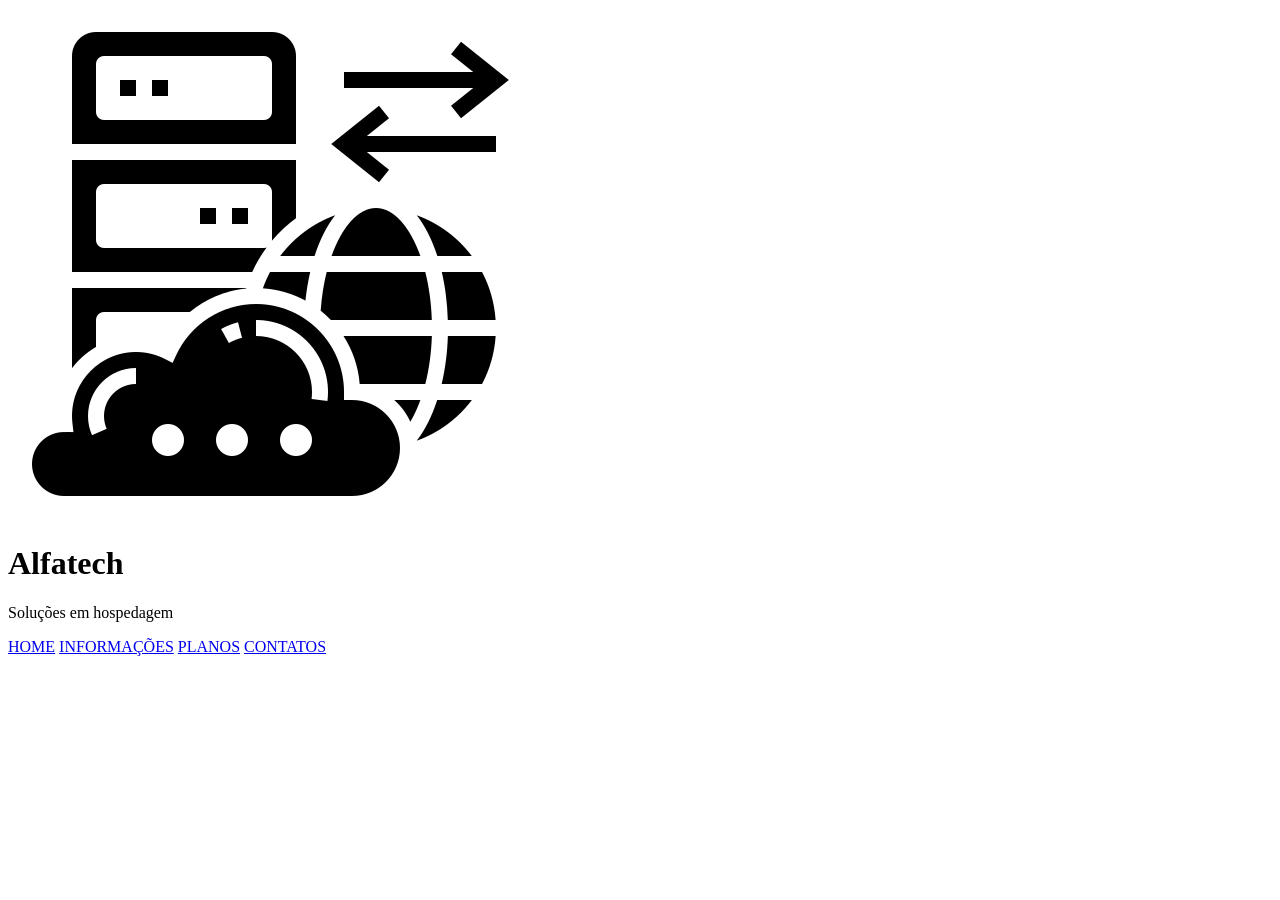
==== tabeladeprecos.html @ 84d1bc3e "Criação do cabeçalho da segunda página" ====
<!DOCTYPE html>
<html lang="pt-br">
<head>
    <meta charset="UTF-8">
    <meta name="viewport" content="width=device-width, initial-scale=1.0">
    <link rel="preconnect" href="https://fonts.googleapis.com" />
    <link rel="preconnect" href="https://fonts.gstatic.com" crossorigin />
    <link href="https://fonts.googleapis.com/css2?family=Poppins:wght@400;500;600;700&display=swap" rel="stylesheet" />
    <title>Alfatech-tabela de preços</title>
    <link rel="stylesheet" href="css/tabeladeprecos.css">
</head>
<body>
    <div class="topo">
        <div class="container-logo">
            <div class="container-logo-imagem">
                <img src="assets/logo-icone-escuro.png" alt="">
            </div>
            <div>
                <h1>Alfatech</h1>
                <p>Soluções em hospedagem</p>
            </div>
        </div>
        <div class="container-links">
            <a href="home.html">HOME</a>
            <a href="home.html#informacao">INFORMAÇÕES</a>
            <a href="home.html#planos">PLANOS</a>
            <a href="home.html#contato">CONTATOS</a>
        </div>
    </div>
    
</body>
</html>
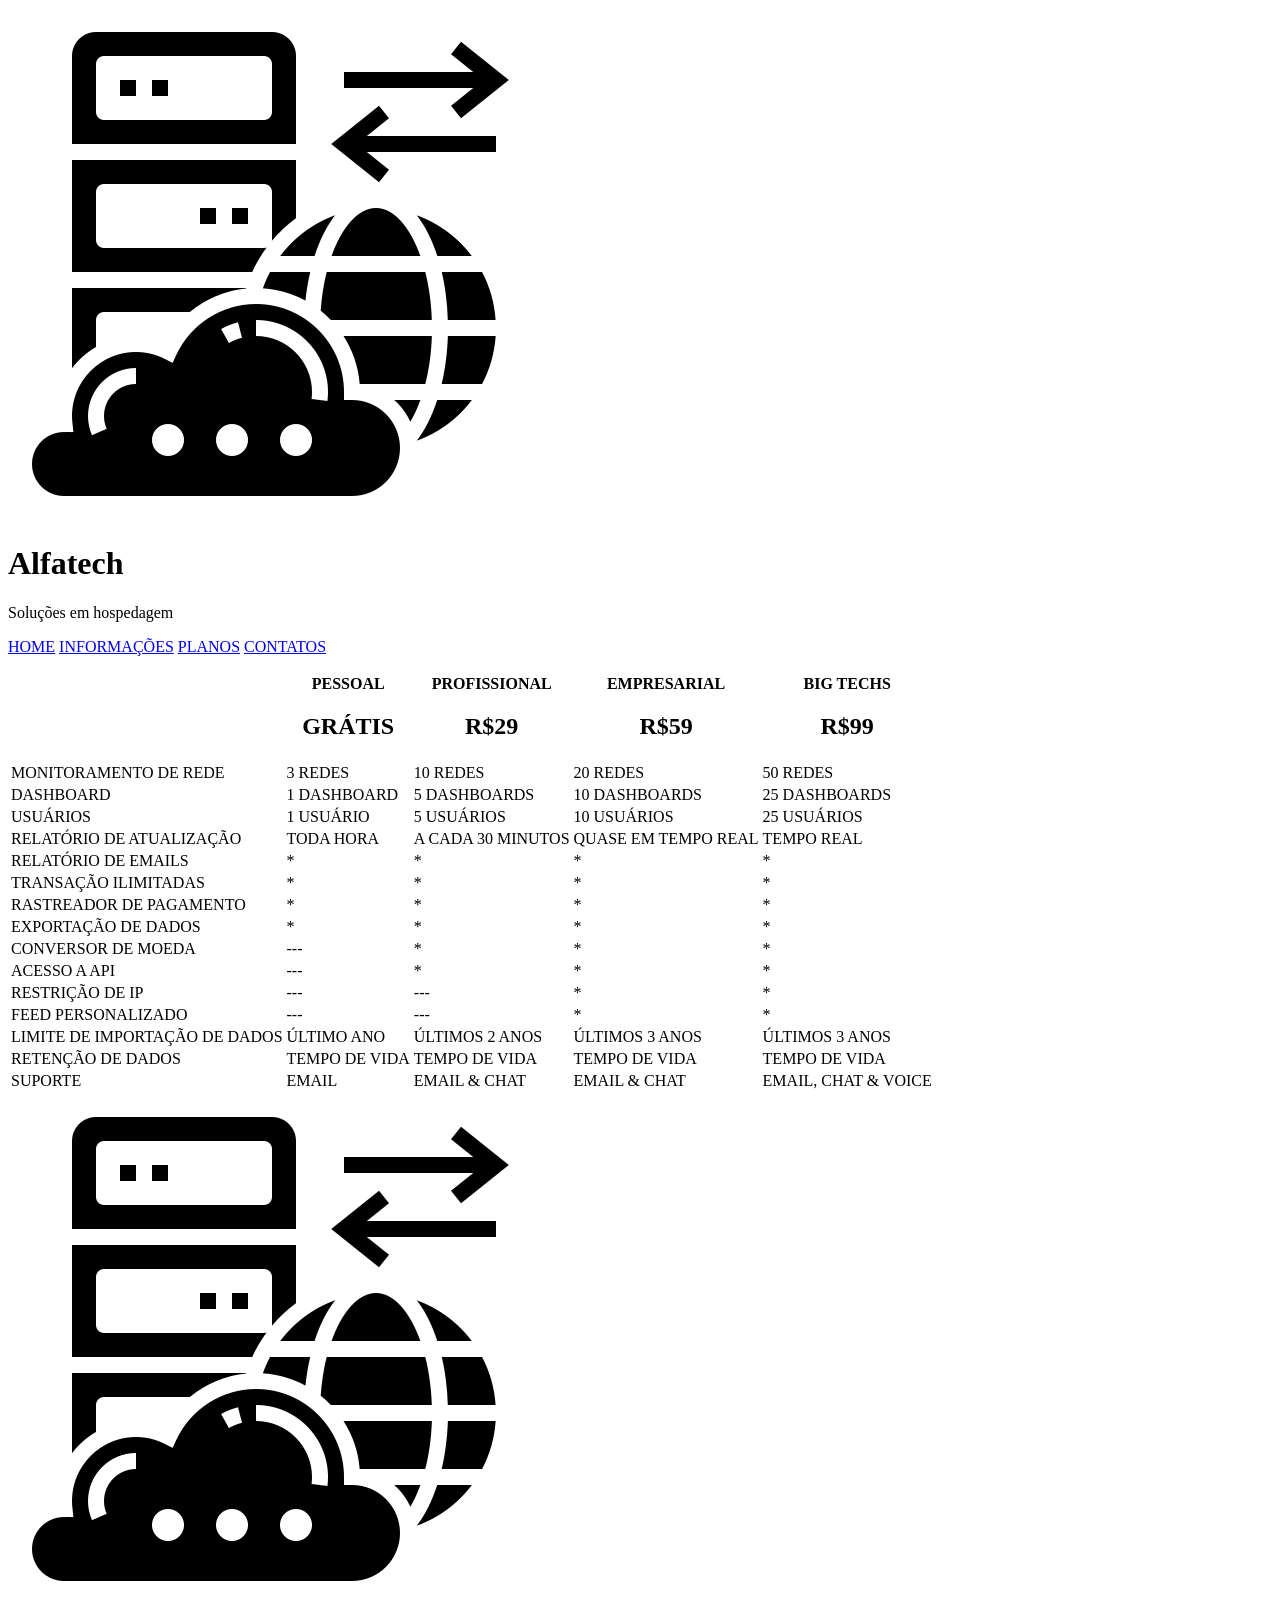
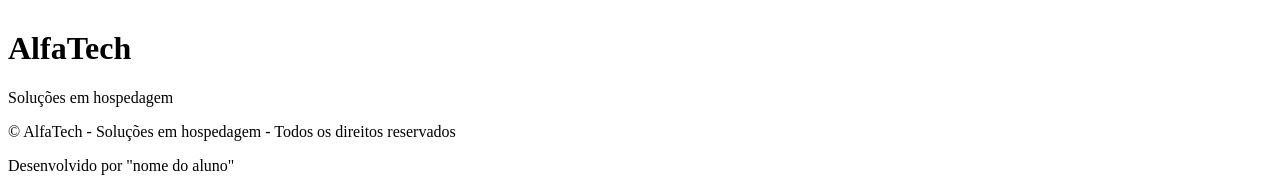
==== commit 3e9bead6: "Criação do rodapé da segunda página" ====
--- a/tabeladeprecos.html
+++ b/tabeladeprecos.html
@@ -27,6 +27,155 @@
             <a href="home.html#contato">CONTATOS</a>
         </div>
     </div>
-    
+    <!--Seção 2: Tabela-->
+    <div class="tabela-precos">
+        <table>
+            <thead>
+                <tr>
+                    <th class="celula-escondida"></th>
+                    <th>
+                        <p>PESSOAL</p>
+                        <h2>GRÁTIS</h2>
+                    </th>
+                    <th>
+                        <p>PROFISSIONAL</p>
+                        <h2>R$29</h2>
+                    </th>
+                    <th>
+                        <p>EMPRESARIAL</p>
+                        <h2>R$59</h2>
+                    </th>
+                    <th>
+                        <p>BIG TECHS</p>
+                        <h2>R$99</h2>
+                    </th>
+                </tr>
+            </thead>
+            <tbody>
+                <tr>
+                    <td>MONITORAMENTO DE REDE</td>
+                    <td>3 REDES</td>
+                    <td>10 REDES</td>
+                    <td>20 REDES</td>
+                    <td>50 REDES</td>
+                </tr>
+                <tr>
+                    <td>DASHBOARD</td>
+                    <td>1 DASHBOARD</td>
+                    <td>5 DASHBOARDS</td>
+                    <td>10 DASHBOARDS</td>
+                    <td>25 DASHBOARDS</td>
+                </tr>
+                <tr>
+                    <td>USUÁRIOS</td>
+                    <td>1 USUÁRIO</td>
+                    <td>5 USUÁRIOS</td>
+                    <td>10 USUÁRIOS</td>
+                    <td>25 USUÁRIOS</td>
+                </tr>
+                <tr>
+                    <td>RELATÓRIO DE ATUALIZAÇÃO</td>
+                    <td>TODA HORA</td>
+                    <td>A CADA 30 MINUTOS</td>
+                    <td>QUASE EM TEMPO REAL</td>
+                    <td>TEMPO REAL</td>
+                </tr>
+                <tr>
+                    <td>RELATÓRIO DE EMAILS</td>
+                    <td>*</td>
+                    <td>*</td>
+                    <td>*</td>
+                    <td>*</td>
+                </tr>
+                <tr>
+                    <td>TRANSAÇÃO ILIMITADAS</td>
+                    <td>*</td>
+                    <td>*</td>
+                    <td>*</td>
+                    <td>*</td>
+                </tr>
+                <tr>
+                    <td>RASTREADOR DE PAGAMENTO</td>
+                    <td>*</td>
+                    <td>*</td>
+                    <td>*</td>
+                    <td>*</td>
+                </tr>
+                <tr>
+                    <td>EXPORTAÇÃO DE DADOS</td>
+                    <td>*</td>
+                    <td>*</td>
+                    <td>*</td>
+                    <td>*</td>
+                </tr>
+                <tr>
+                    <td>CONVERSOR DE MOEDA</td>
+                    <td>---</td>
+                    <td>*</td>
+                    <td>*</td>
+                    <td>*</td>
+                </tr>
+                <tr>
+                    <td>ACESSO A API</td>
+                    <td>---</td>
+                    <td>*</td>
+                    <td>*</td>
+                    <td>*</td>
+                </tr>
+                <tr>
+                    <td>RESTRIÇÃO DE IP</td>
+                    <td>---</td>
+                    <td>---</td>
+                    <td>*</td>
+                    <td>*</td>
+                </tr>
+                <tr>
+                    <td>FEED PERSONALIZADO</td>
+                    <td>---</td>
+                    <td>---</td>
+                    <td>*</td>
+                    <td>*</td>
+                </tr>
+                <tr>
+                    <td>LIMITE DE IMPORTAÇÃO DE DADOS</td>
+                    <td>ÚLTIMO ANO</td>
+                    <td>ÚLTIMOS 2 ANOS</td>
+                    <td>ÚLTIMOS 3 ANOS</td>
+                    <td>ÚLTIMOS 3 ANOS</td>
+                </tr>
+                <tr>
+                    <td>RETENÇÃO DE DADOS</td>
+                    <td>TEMPO DE VIDA</td>
+                    <td>TEMPO DE VIDA</td>
+                    <td>TEMPO DE VIDA</td>
+                    <td>TEMPO DE VIDA</td>
+                </tr>
+                <tr>
+                    <td>SUPORTE</td>
+                    <td>EMAIL</td>
+                    <td>EMAIL & CHAT</td>
+                    <td>EMAIL & CHAT</td>
+                    <td>EMAIL, CHAT & VOICE</td>
+                </tr>
+            </tbody>
+        </table>
+    </div>
+    <!--Seção 3: Rodapé-->
+    <div class="container-rodape">
+        <div class="rodape-logo">
+            <div class="rodape-logo-imagem">
+                <img src="assets/logo-icone-escuro.png" alt="">
+            </div>
+            <div>
+                <h1>AlfaTech</h1>
+                <p>Soluções em hospedagem</p>
+            </div>
+        </div>
+        <p>© AlfaTech - Soluções em hospedagem - Todos os direitos reservados</p>
+        <div class="container-copyright">
+            <p>Desenvolvido por <span>"nome do aluno"</span>
+</p>
+        </div>
+    </div>
 </body>
 </html>
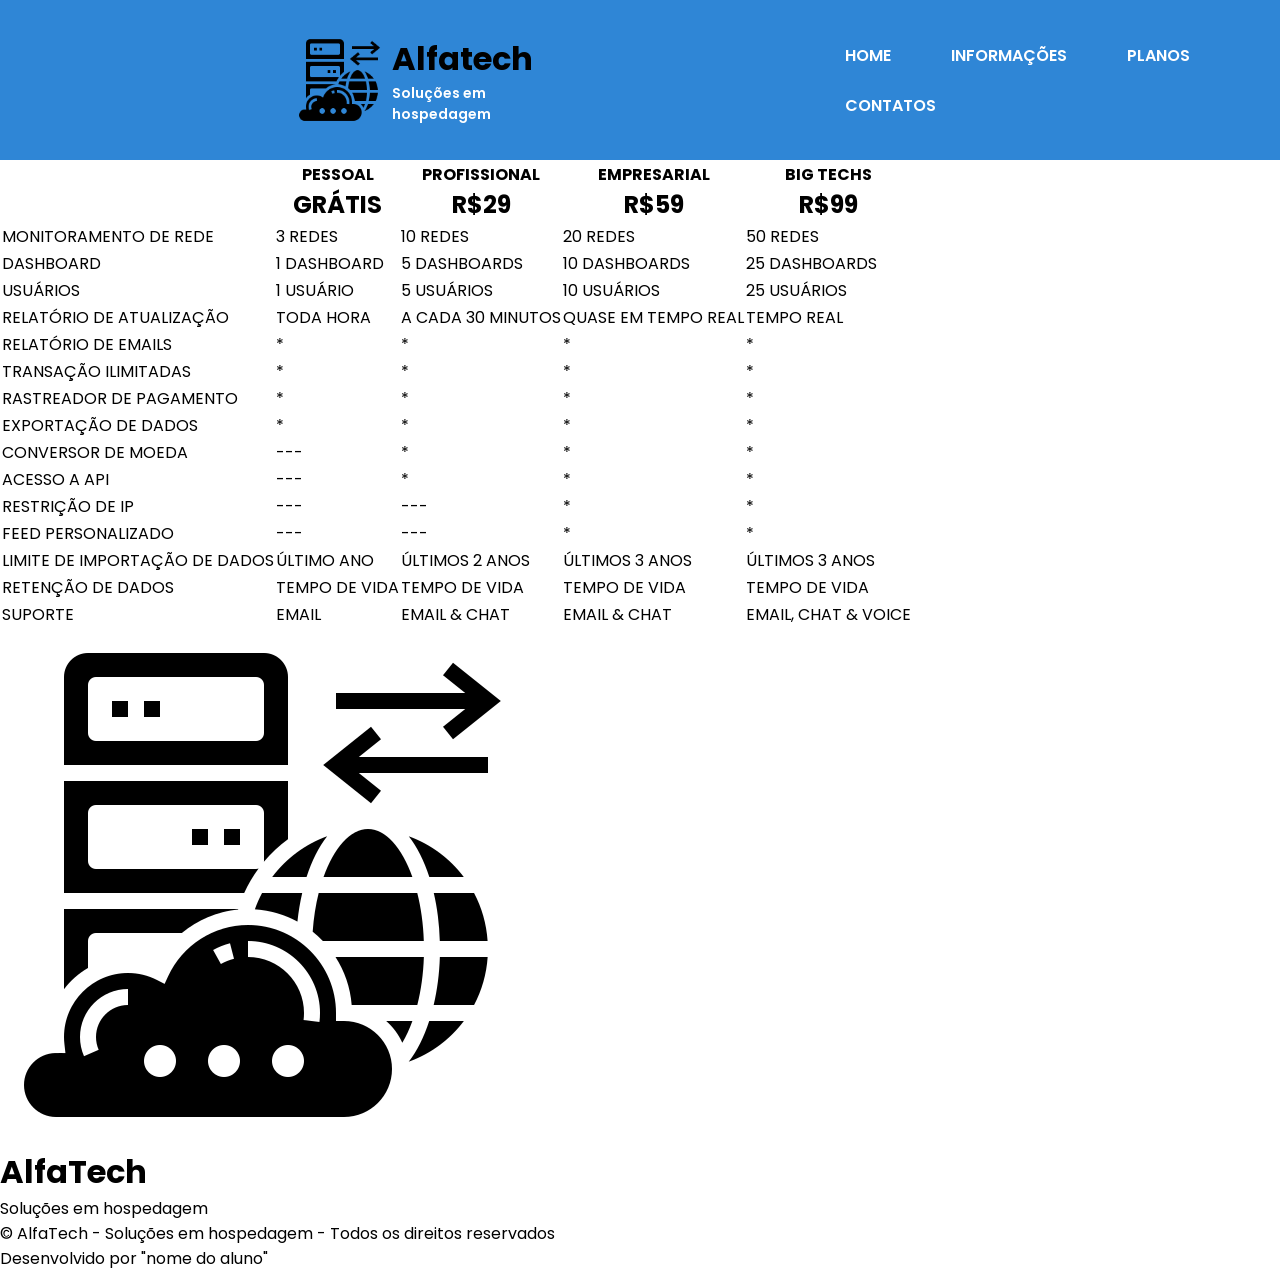
==== commit a5967206: "Estilização do topo da segunda página" ====
--- a/tabeladeprecos.html
+++ b/tabeladeprecos.html
@@ -10,21 +10,23 @@
     <link rel="stylesheet" href="css/tabeladeprecos.css">
 </head>
 <body>
-    <div class="topo">
-        <div class="container-logo">
-            <div class="container-logo-imagem">
-                <img src="assets/logo-icone-escuro.png" alt="">
+    <div>
+        <div class="topo">
+            <div class="container-logo limitar-secao">
+                <div class="container-logo-imagem">
+                    <img src="assets/logo-icone-escuro.png" alt="">
+                </div>
+                <div>
+                    <h1>Alfatech</h1>
+                    <p>Soluções em hospedagem</p>
+                </div>
             </div>
-            <div>
-                <h1>Alfatech</h1>
-                <p>Soluções em hospedagem</p>
+            <div class="container-links">
+                <a href="home.html">HOME</a>
+                <a href="home.html#informacao">INFORMAÇÕES</a>
+                <a href="home.html#planos">PLANOS</a>
+                <a href="home.html#contato">CONTATOS</a>
             </div>
-        </div>
-        <div class="container-links">
-            <a href="home.html">HOME</a>
-            <a href="home.html#informacao">INFORMAÇÕES</a>
-            <a href="home.html#planos">PLANOS</a>
-            <a href="home.html#contato">CONTATOS</a>
         </div>
     </div>
     <!--Seção 2: Tabela-->
--- a/css/tabeladeprecos.css
+++ b/css/tabeladeprecos.css
@@ -0,0 +1,67 @@
+* {
+    margin: 0;
+    padding: 0;
+    box-sizing: border-box;
+    font-family: 'Poppins', sans-serif;
+    text-decoration: none;
+}
+
+.limitar-secao {
+    width: 100%;
+    max-width: 1024px;
+    margin: 0 auto;
+}
+
+.topo {
+    background-color: #2f86d6;
+    padding: 35px 50px;
+    display: flex;
+    justify-content: space-around;
+    flex-wrap: wrap;
+    gap: 20px;
+}
+
+.container-logo {
+    width: 285px;
+    display: flex;
+    align-items: center;
+    justify-content: space-between;
+    gap: 10px;
+}
+
+.container-links {
+    width: 385px;
+    padding-right: 40px;
+    display: flex;
+    align-items: center;
+    justify-content: space-between;
+    flex-wrap: wrap;
+    gap: 10px;
+}
+
+.container-links a {
+    font-weight: 600;
+    font-size: 16px;
+    color:#fff;
+}
+
+.container-logo-imagem {
+    width: 90px;
+    height: 90px;
+}
+
+.container-logo-imagem img { /* Altera a própria imagem */
+    width: 100%;
+    height: 100%;
+}
+
+.container-logo h1 {
+    font-size: 32px;
+    color: #000000;
+}
+
+.container-logo p {
+    font-size: 14px;
+    font-weight: 600;
+    color: #fff;
+}
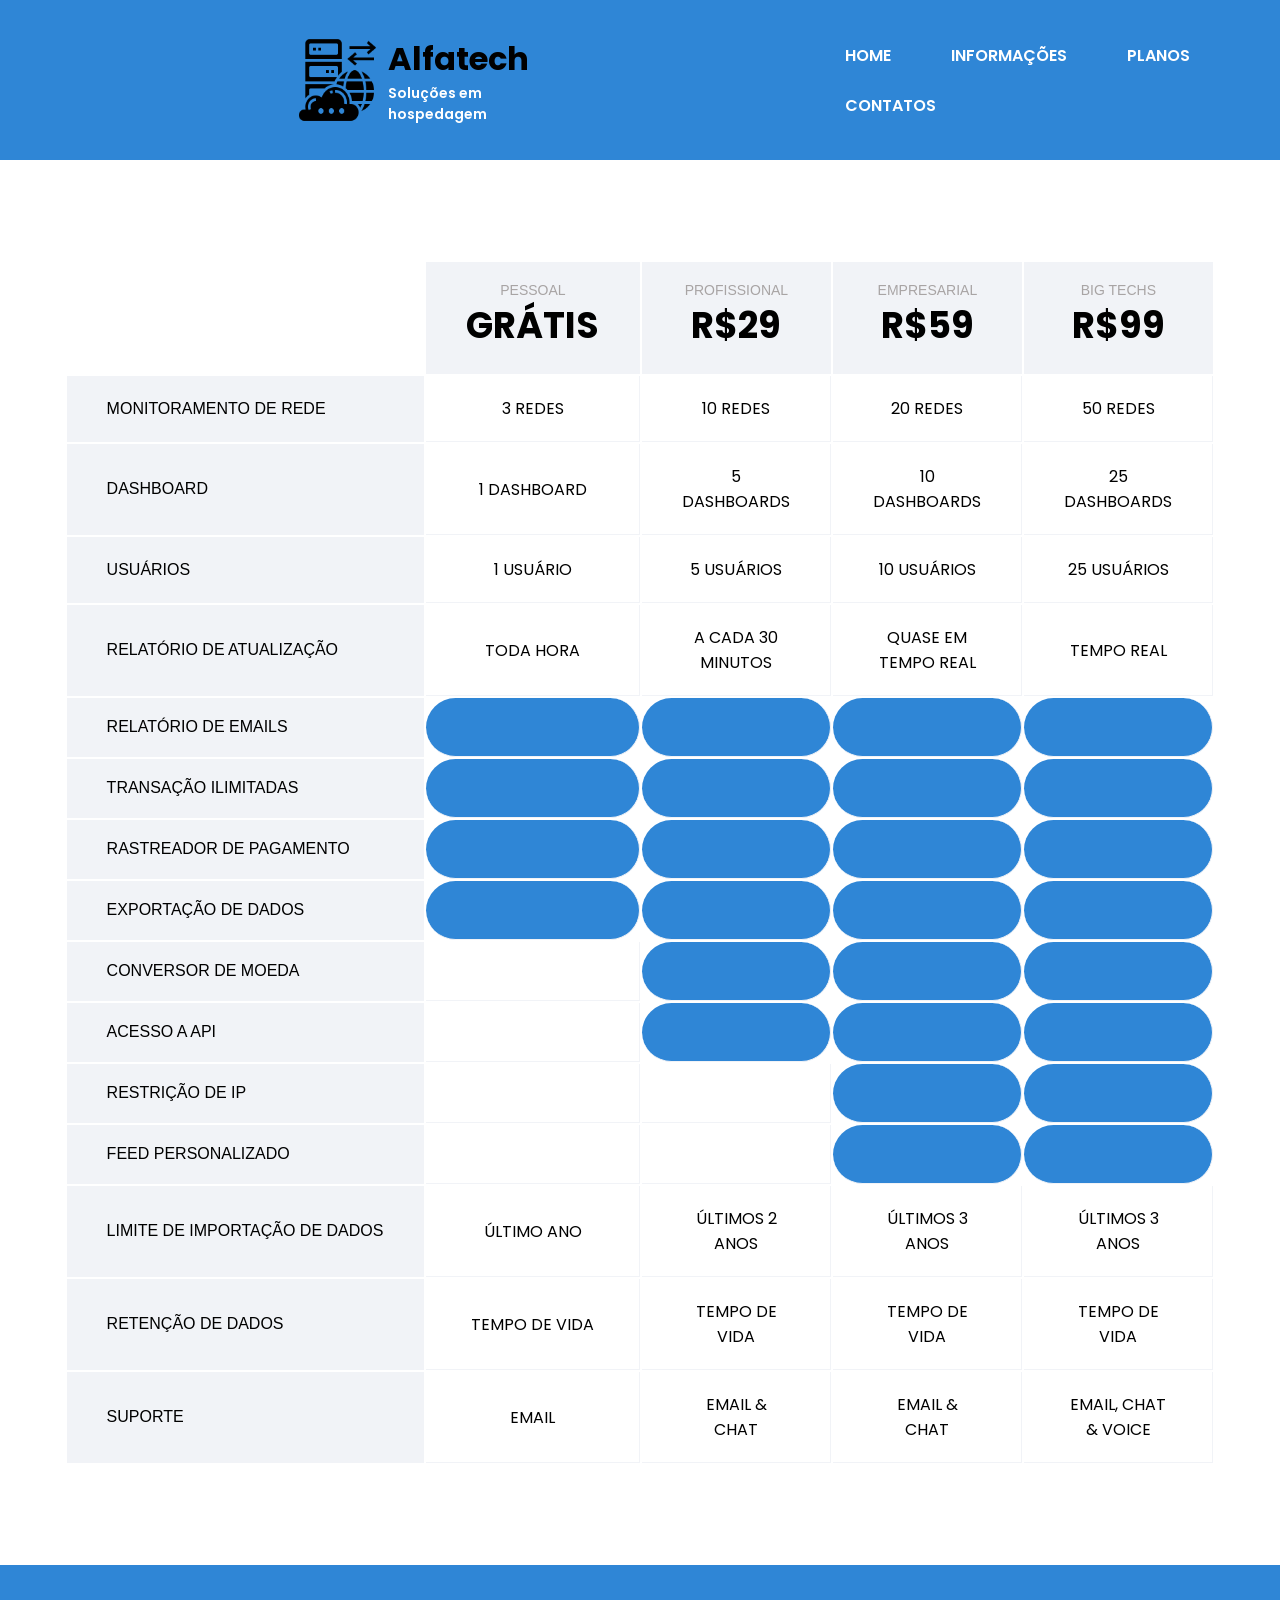
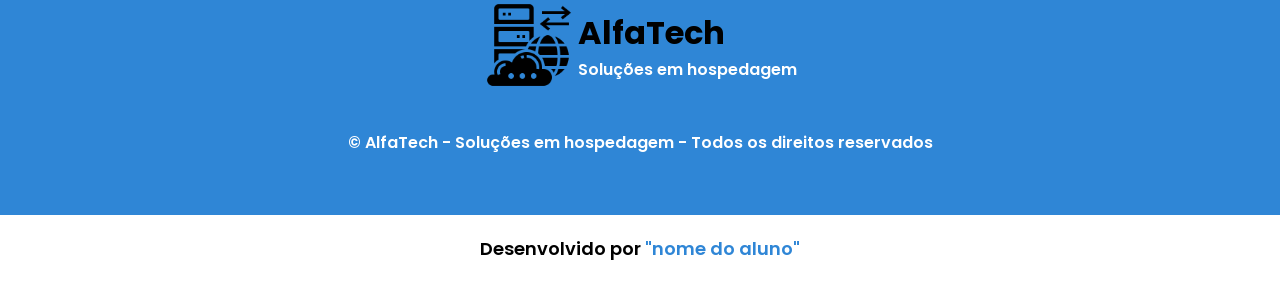
==== commit 06549528: "Estilização do rodapé da segunda página" ====
--- a/tabeladeprecos.html
+++ b/tabeladeprecos.html
@@ -84,59 +84,59 @@
                 </tr>
                 <tr>
                     <td>RELATÓRIO DE EMAILS</td>
-                    <td>*</td>
-                    <td>*</td>
-                    <td>*</td>
-                    <td>*</td>
+                    <td class="marcador-azul"></td>
+                    <td class="marcador-azul"></td>
+                    <td class="marcador-azul"></td>
+                    <td class="marcador-azul"></td>
                 </tr>
                 <tr>
                     <td>TRANSAÇÃO ILIMITADAS</td>
-                    <td>*</td>
-                    <td>*</td>
-                    <td>*</td>
-                    <td>*</td>
+                    <td class="marcador-azul"></td>
+                    <td class="marcador-azul"></td>
+                    <td class="marcador-azul"></td>
+                    <td class="marcador-azul"></td>
                 </tr>
                 <tr>
                     <td>RASTREADOR DE PAGAMENTO</td>
-                    <td>*</td>
-                    <td>*</td>
-                    <td>*</td>
-                    <td>*</td>
+                    <td class="marcador-azul"></td>
+                    <td class="marcador-azul"></td>
+                    <td class="marcador-azul"></td>
+                    <td class="marcador-azul"></td>
                 </tr>
                 <tr>
                     <td>EXPORTAÇÃO DE DADOS</td>
-                    <td>*</td>
-                    <td>*</td>
-                    <td>*</td>
-                    <td>*</td>
+                    <td class="marcador-azul"></td>
+                    <td class="marcador-azul"></td>
+                    <td class="marcador-azul"></td>
+                    <td class="marcador-azul"></td>
                 </tr>
                 <tr>
                     <td>CONVERSOR DE MOEDA</td>
-                    <td>---</td>
-                    <td>*</td>
-                    <td>*</td>
-                    <td>*</td>
+                    <td></td>
+                    <td class="marcador-azul"></td>
+                    <td class="marcador-azul"></td>
+                    <td class="marcador-azul"></td>
                 </tr>
                 <tr>
                     <td>ACESSO A API</td>
-                    <td>---</td>
-                    <td>*</td>
-                    <td>*</td>
-                    <td>*</td>
+                    <td></td>
+                    <td class="marcador-azul"></td>
+                    <td class="marcador-azul"></td>
+                    <td class="marcador-azul"></td>
                 </tr>
                 <tr>
                     <td>RESTRIÇÃO DE IP</td>
-                    <td>---</td>
-                    <td>---</td>
-                    <td>*</td>
-                    <td>*</td>
+                    <td></td>
+                    <td></td>
+                    <td class="marcador-azul"></td>
+                    <td class="marcador-azul"></td>
                 </tr>
                 <tr>
                     <td>FEED PERSONALIZADO</td>
-                    <td>---</td>
-                    <td>---</td>
-                    <td>*</td>
-                    <td>*</td>
+                    <td></td>
+                    <td></td>
+                    <td class="marcador-azul"></td>
+                    <td class="marcador-azul"></td>
                 </tr>
                 <tr>
                     <td>LIMITE DE IMPORTAÇÃO DE DADOS</td>
@@ -173,10 +173,9 @@
                 <p>Soluções em hospedagem</p>
             </div>
         </div>
-        <p>© AlfaTech - Soluções em hospedagem - Todos os direitos reservados</p>
+        <p  class="paragrafo-copy">© AlfaTech - Soluções em hospedagem - Todos os direitos reservados</p>
         <div class="container-copyright">
-            <p>Desenvolvido por <span>"nome do aluno"</span>
-</p>
+            <p>Desenvolvido por <span>"nome do aluno"</span></p>
         </div>
     </div>
 </body>
--- a/css/tabeladeprecos.css
+++ b/css/tabeladeprecos.css
@@ -26,7 +26,7 @@
     display: flex;
     align-items: center;
     justify-content: space-between;
-    gap: 10px;
+    gap: 5px;
 }
 
 .container-links {
@@ -53,6 +53,7 @@
 .container-logo-imagem img { /* Altera a própria imagem */
     width: 100%;
     height: 100%;
+    padding-right: 5px;
 }
 
 .container-logo h1 {
@@ -64,4 +65,114 @@
     font-size: 14px;
     font-weight: 600;
     color: #fff;
+}
+
+.tabela-precos {
+    padding: 100px 0px;
+}
+
+.tabela-precos table {
+    margin: auto;
+}
+
+.celula-escondida {
+    visibility: hidden;
+}
+
+table thead tr th {
+    text-align: center;
+    padding: 20px 40px;
+    border-bottom: 1px solid #f1f3f7;
+    border-right: 1px solid #f1f3f7;
+    background-color: #f1f3f7;
+}
+
+table thead tr th p {
+    font-size: 14px;
+    font-weight: 500;
+    color: #a8a4a4;
+}
+
+table thead tr th h2 {
+    font-size: 36px;
+}
+
+table tbody tr td:first-child {
+    background: #f1f3f7;
+    font-weight: 500;
+    text-align: left;
+}
+
+ table tbody tr td {
+    text-align: center;
+    padding: 20px 40px;
+    border-bottom: 1px solid #f1f3f7;
+    border-right: 1px solid #f1f3f7;
+}
+
+.marcador-azul {
+    width: 20px;
+    height: 20px;
+    margin: auto;
+    background-color: #2f86d6;
+    border-radius: 100px;
+}
+
+.container-rodape {
+    background-color: #2f86d6;
+    padding: 35px 0px 0px;
+    display: flex;
+    flex-direction: column;
+    align-items: center;  /* posiciona no centro da tela   */
+    justify-content: space-around;
+    flex-wrap: wrap;
+    gap: 20px;
+}
+
+.rodape-logo {
+    width: 320px;
+    display: flex;
+    align-items: center;
+    justify-content: space-around;
+}
+
+.rodape-logo-imagem {
+    width: 90px;
+    height: 90px;
+}
+
+.rodape-logo-imagem img {
+    width: 100%;
+    height: 100%;
+}
+
+.rodape-logo h1 {
+    font-size: 32px;
+    color: #000000;
+}
+
+.rodape-logo p {
+    font-size: 16px;
+    font-weight: 600;
+    color: #fff;
+}
+
+.paragrafo-copy {
+    color: #fff;
+    font-weight: 600;
+    margin: 20px 0px 40px;
+}
+
+.container-copyright {
+    width: 100%;
+    font-size: 18px;
+    font-weight: 600;
+    text-align: center;
+    padding: 20px 0px;
+    color: #000000;
+    background-color: #fff;
+}
+
+.container-copyright span {
+    color: #2f86d6;
 }
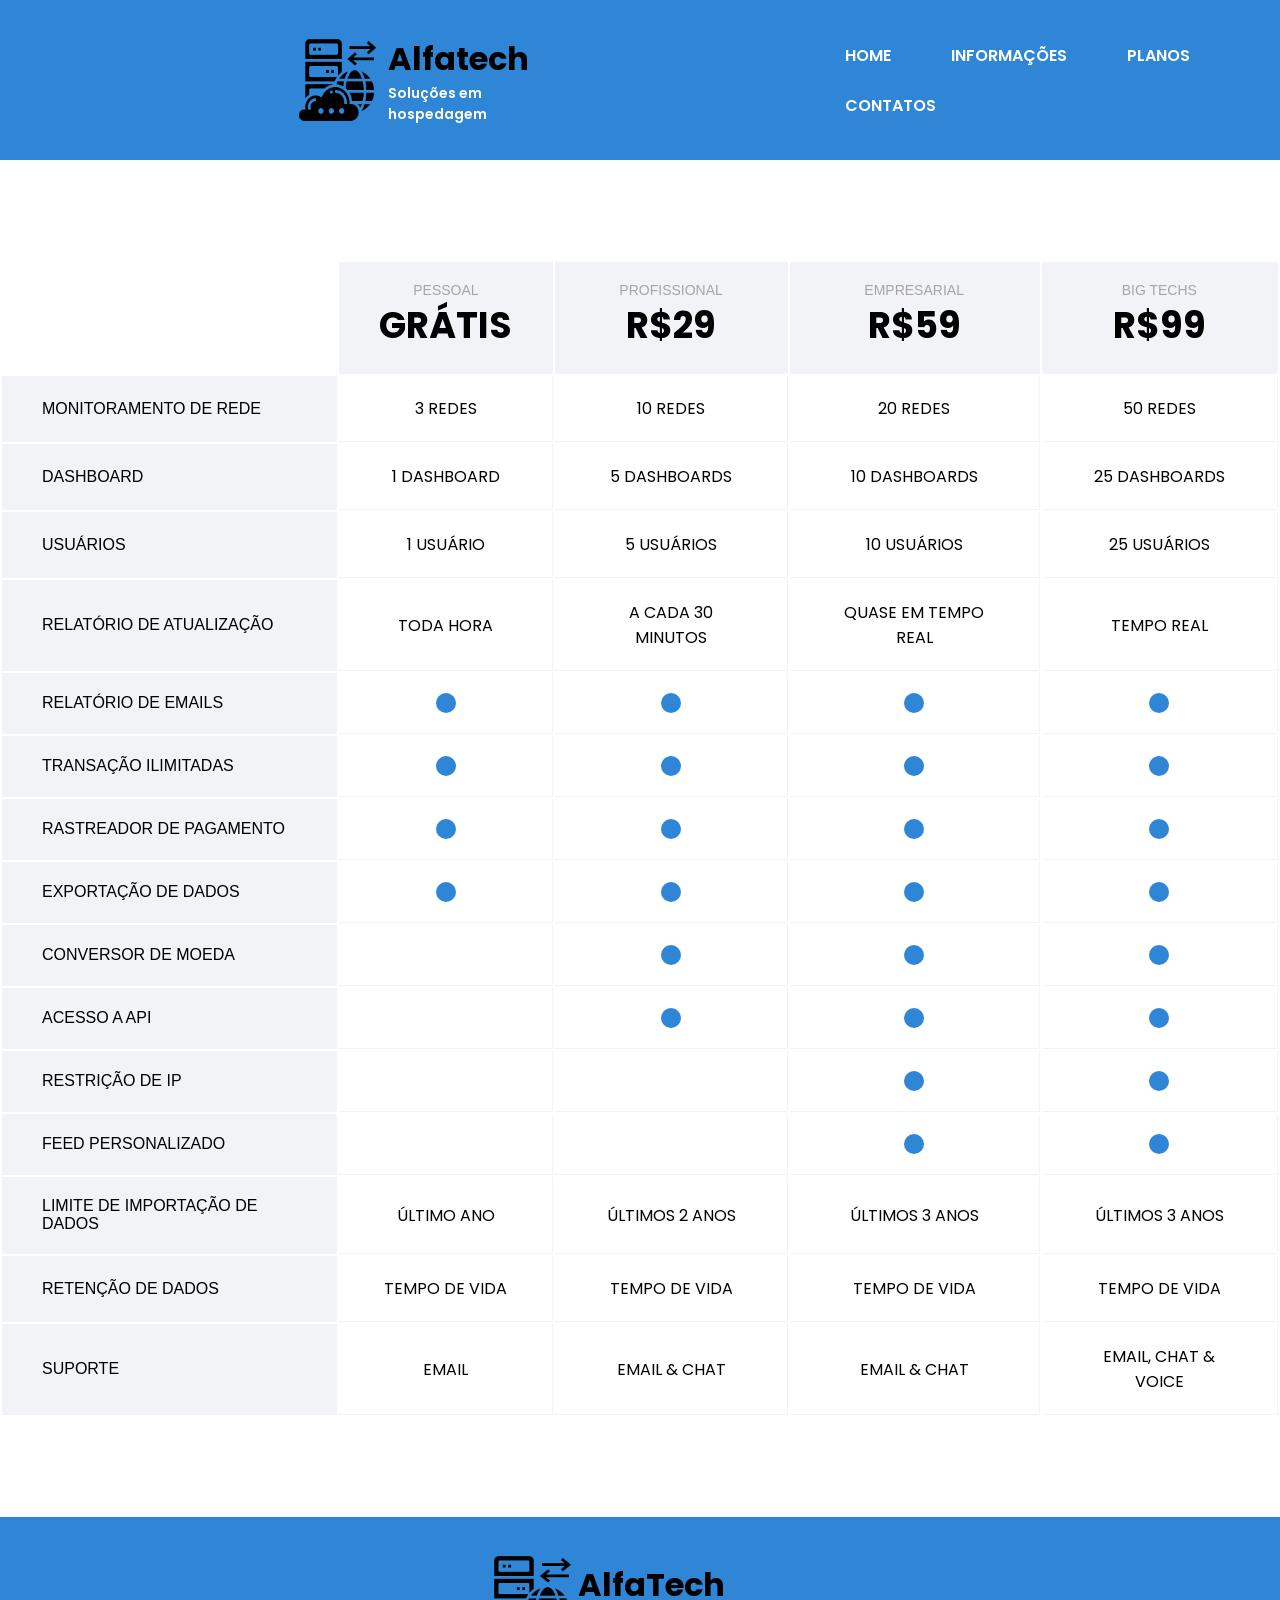
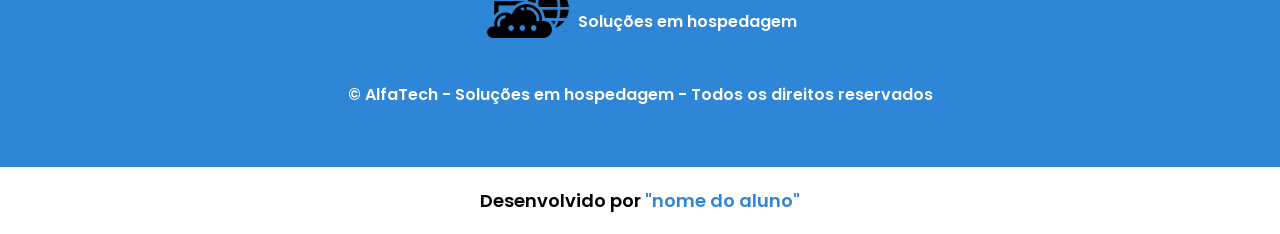
==== commit 1e2fe670: "Estilização da tabela da segunda página" ====
--- a/tabeladeprecos.html
+++ b/tabeladeprecos.html
@@ -84,59 +84,59 @@
                 </tr>
                 <tr>
                     <td>RELATÓRIO DE EMAILS</td>
-                    <td class="marcador-azul"></td>
-                    <td class="marcador-azul"></td>
-                    <td class="marcador-azul"></td>
-                    <td class="marcador-azul"></td>
+                    <td><div class="marcador-azul"></div></td>
+                    <td><div class="marcador-azul"></div></td>
+                    <td><div class="marcador-azul"></div></td>
+                    <td><div class="marcador-azul"></div></td>
                 </tr>
                 <tr>
                     <td>TRANSAÇÃO ILIMITADAS</td>
-                    <td class="marcador-azul"></td>
-                    <td class="marcador-azul"></td>
-                    <td class="marcador-azul"></td>
-                    <td class="marcador-azul"></td>
+                    <td><div class="marcador-azul"></div></td>
+                    <td><div class="marcador-azul"></div></td>
+                    <td><div class="marcador-azul"></div></td>
+                    <td><div class="marcador-azul"></div></td>
                 </tr>
                 <tr>
                     <td>RASTREADOR DE PAGAMENTO</td>
-                    <td class="marcador-azul"></td>
-                    <td class="marcador-azul"></td>
-                    <td class="marcador-azul"></td>
-                    <td class="marcador-azul"></td>
+                    <td><div class="marcador-azul"></div></td>
+                    <td><div class="marcador-azul"></div></td>
+                    <td><div class="marcador-azul"></div></td>
+                    <td><div class="marcador-azul"></div></td>
                 </tr>
                 <tr>
                     <td>EXPORTAÇÃO DE DADOS</td>
-                    <td class="marcador-azul"></td>
-                    <td class="marcador-azul"></td>
-                    <td class="marcador-azul"></td>
-                    <td class="marcador-azul"></td>
+                    <td><div class="marcador-azul"></div></td>
+                    <td><div class="marcador-azul"></div></td>
+                    <td><div class="marcador-azul"></div></td>
+                    <td><div class="marcador-azul"></div></td>
                 </tr>
                 <tr>
                     <td>CONVERSOR DE MOEDA</td>
                     <td></td>
-                    <td class="marcador-azul"></td>
-                    <td class="marcador-azul"></td>
-                    <td class="marcador-azul"></td>
+                    <td><div class="marcador-azul"></div></td>
+                    <td><div class="marcador-azul"></div></td>
+                    <td><div class="marcador-azul"></div></td>
                 </tr>
                 <tr>
                     <td>ACESSO A API</td>
                     <td></td>
-                    <td class="marcador-azul"></td>
-                    <td class="marcador-azul"></td>
-                    <td class="marcador-azul"></td>
+                    <td><div><div class="marcador-azul"></div></div></td>
+                    <td><div><div class="marcador-azul"></div></div></td>
+                    <td><div><div class="marcador-azul"></div></div></td>
                 </tr>
                 <tr>
                     <td>RESTRIÇÃO DE IP</td>
                     <td></td>
                     <td></td>
-                    <td class="marcador-azul"></td>
-                    <td class="marcador-azul"></td>
+                    <td><div class="marcador-azul"></div></td>
+                    <td><div class="marcador-azul"></div></td>
                 </tr>
                 <tr>
                     <td>FEED PERSONALIZADO</td>
                     <td></td>
                     <td></td>
-                    <td class="marcador-azul"></td>
-                    <td class="marcador-azul"></td>
+                    <td><div class="marcador-azul"></div></td>
+                    <td><div class="marcador-azul"></div></td>
                 </tr>
                 <tr>
                     <td>LIMITE DE IMPORTAÇÃO DE DADOS</td>
--- a/css/tabeladeprecos.css
+++ b/css/tabeladeprecos.css
@@ -175,4 +175,4 @@
 
 .container-copyright span {
     color: #2f86d6;
-}+}
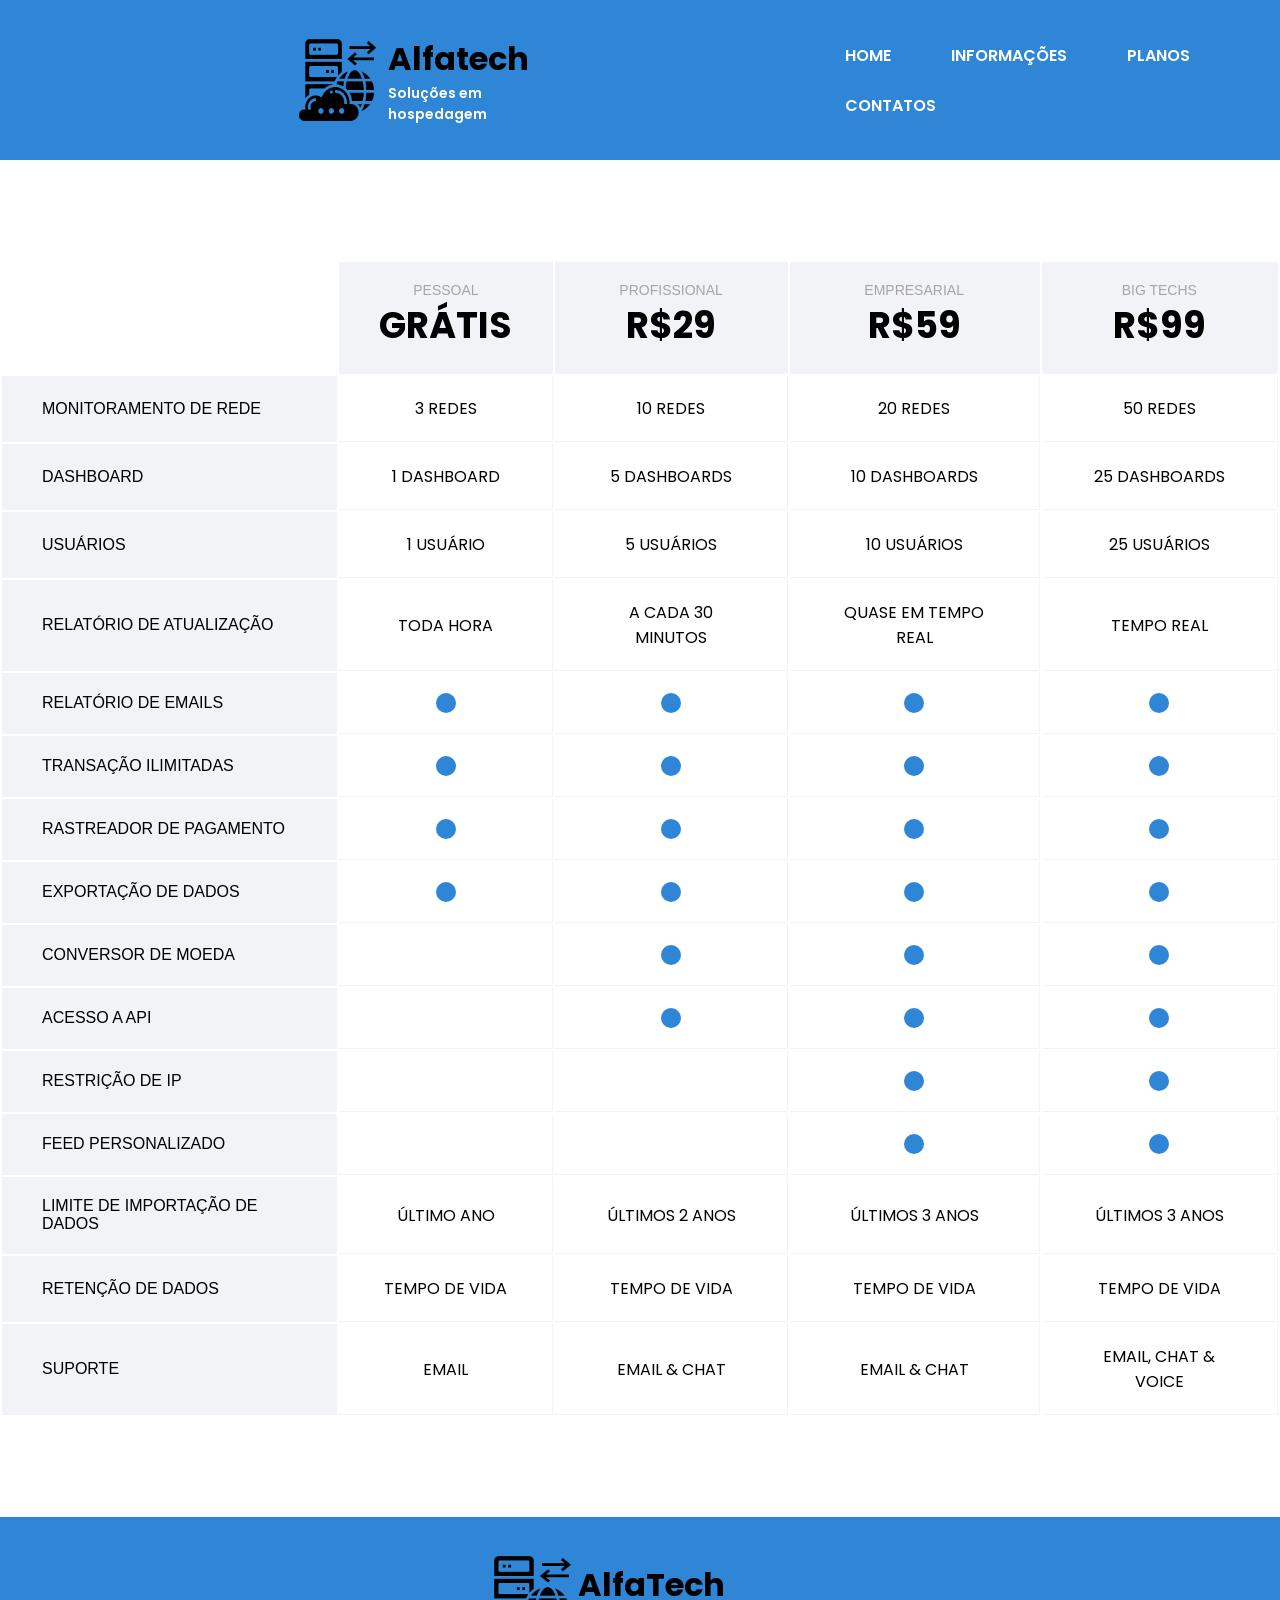
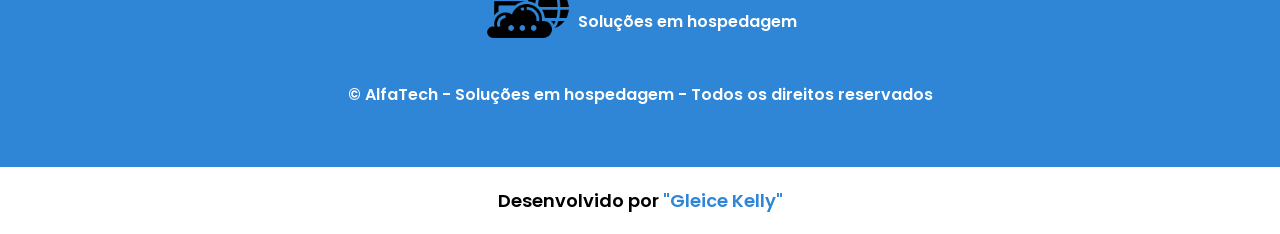
==== commit 4f5e40e4: "Alteração na assinatura do rodapé" ====
--- a/tabeladeprecos.html
+++ b/tabeladeprecos.html
@@ -175,7 +175,7 @@
         </div>
         <p  class="paragrafo-copy">© AlfaTech - Soluções em hospedagem - Todos os direitos reservados</p>
         <div class="container-copyright">
-            <p>Desenvolvido por <span>"nome do aluno"</span></p>
+            <p>Desenvolvido por <span>"Gleice Kelly"</span></p>
         </div>
     </div>
 </body>
